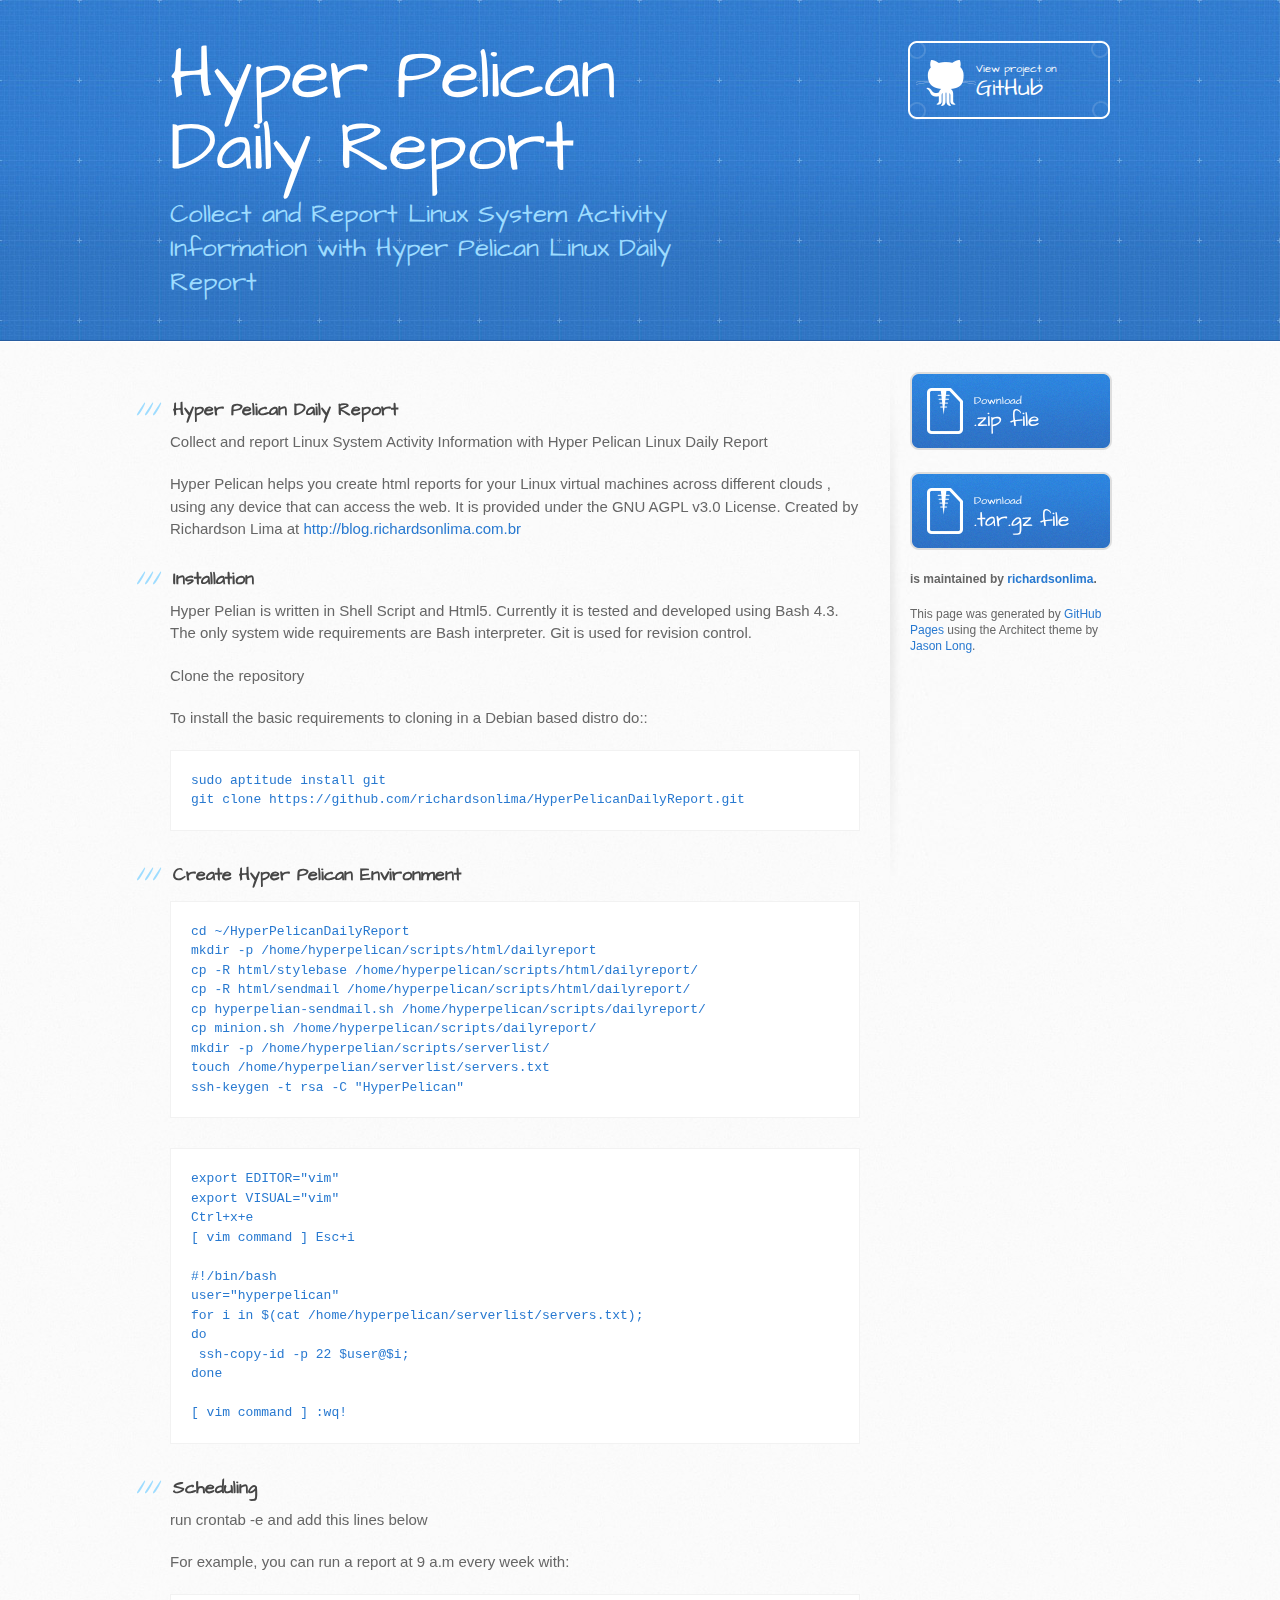
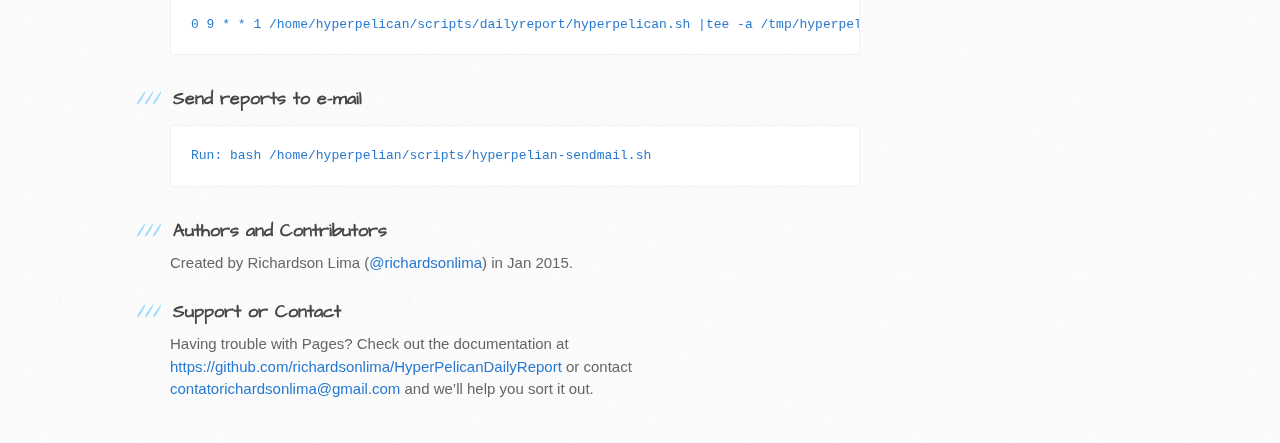
==== index.html @ f67f1c92 "Create gh-pages branch via GitHub" ====
<!DOCTYPE html>
<html>
  <head>
    <meta charset='utf-8'>
    <meta http-equiv="X-UA-Compatible" content="chrome=1">
    <meta name="viewport" content="width=device-width, initial-scale=1, maximum-scale=1">
    <link href='https://fonts.googleapis.com/css?family=Architects+Daughter' rel='stylesheet' type='text/css'>
    <link rel="stylesheet" type="text/css" href="stylesheets/stylesheet.css" media="screen">
    <link rel="stylesheet" type="text/css" href="stylesheets/pygment_trac.css" media="screen">
    <link rel="stylesheet" type="text/css" href="stylesheets/print.css" media="print">

    <!--[if lt IE 9]>
    <script src="//html5shiv.googlecode.com/svn/trunk/html5.js"></script>
    <![endif]-->

    <title>Hyper Pelican Daily Report by richardsonlima</title>
  </head>

  <body>
    <header>
      <div class="inner">
        <h1>Hyper Pelican Daily Report</h1>
        <h2>Collect and Report Linux System Activity Information with Hyper Pelican Linux Daily Report</h2>
        <a href="https://github.com/richardsonlima/HyperPelicanDailyReport" class="button"><small>View project on</small> GitHub</a>
      </div>
    </header>

    <div id="content-wrapper">
      <div class="inner clearfix">
        <section id="main-content">
          <h3>
<a id="hyper-pelican-daily-report" class="anchor" href="#hyper-pelican-daily-report" aria-hidden="true"><span class="octicon octicon-link"></span></a>Hyper Pelican Daily Report</h3>

<p>Collect and report Linux System Activity Information with Hyper Pelican Linux Daily Report</p>

<p>Hyper Pelican helps you create html reports for your Linux virtual machines across different clouds , using any device that can access the web. It is provided under the GNU AGPL v3.0 License. Created by Richardson Lima at <a href="http://blog.richardsonlima.com.br">http://blog.richardsonlima.com.br</a></p>

<h3>
<a id="installation" class="anchor" href="#installation" aria-hidden="true"><span class="octicon octicon-link"></span></a>Installation</h3>

<p>Hyper Pelian is written in Shell Script and Html5. Currently it is tested and developed using Bash 4.3. The only system wide requirements are Bash interpreter. Git is used for revision control.</p>

<p>Clone the repository</p>

<p>To install the basic requirements to cloning in a Debian based distro do::</p>

<pre><code>sudo aptitude install git
git clone https://github.com/richardsonlima/HyperPelicanDailyReport.git
</code></pre>

<h3>
<a id="create-hyper-pelican-environment" class="anchor" href="#create-hyper-pelican-environment" aria-hidden="true"><span class="octicon octicon-link"></span></a>Create Hyper Pelican Environment</h3>

<pre><code>cd ~/HyperPelicanDailyReport
mkdir -p /home/hyperpelican/scripts/html/dailyreport
cp -R html/stylebase /home/hyperpelican/scripts/html/dailyreport/
cp -R html/sendmail /home/hyperpelican/scripts/html/dailyreport/
cp hyperpelian-sendmail.sh /home/hyperpelican/scripts/dailyreport/
cp minion.sh /home/hyperpelican/scripts/dailyreport/
mkdir -p /home/hyperpelian/scripts/serverlist/
touch /home/hyperpelian/serverlist/servers.txt
ssh-keygen -t rsa -C "HyperPelican"
</code></pre>

<pre><code>export EDITOR="vim"
export VISUAL="vim"
Ctrl+x+e
[ vim command ] Esc+i

#!/bin/bash
user="hyperpelican"
for i in $(cat /home/hyperpelican/serverlist/servers.txt);
do 
 ssh-copy-id -p 22 $user@$i;
done

[ vim command ] :wq!
</code></pre>

<h3>
<a id="scheduling" class="anchor" href="#scheduling" aria-hidden="true"><span class="octicon octicon-link"></span></a>Scheduling</h3>

<p>run crontab -e and add this lines below</p>

<p>For example, you can run a report at 9 a.m every week with:</p>

<pre><code>0 9 * * 1 /home/hyperpelican/scripts/dailyreport/hyperpelican.sh |tee -a /tmp/hyperpelican-debug.log
</code></pre>

<h3>
<a id="send-reports-to-e-mail" class="anchor" href="#send-reports-to-e-mail" aria-hidden="true"><span class="octicon octicon-link"></span></a>Send reports to e-mail</h3>

<pre><code>Run: bash /home/hyperpelian/scripts/hyperpelian-sendmail.sh
</code></pre>

<h3>
<a id="authors-and-contributors" class="anchor" href="#authors-and-contributors" aria-hidden="true"><span class="octicon octicon-link"></span></a>Authors and Contributors</h3>

<p>Created by Richardson Lima (<a href="https://github.com/richardsonlima" class="user-mention">@richardsonlima</a>) in Jan 2015.</p>

<h3>
<a id="support-or-contact" class="anchor" href="#support-or-contact" aria-hidden="true"><span class="octicon octicon-link"></span></a>Support or Contact</h3>

<p>Having trouble with Pages? Check out the documentation at <a href="https://github.com/richardsonlima/HyperPelicanDailyReport">https://github.com/richardsonlima/HyperPelicanDailyReport</a> or contact <a href="mailto:contatorichardsonlima@gmail.com">contatorichardsonlima@gmail.com</a> and we’ll help you sort it out.</p>
        </section>

        <aside id="sidebar">
          <a href="https://github.com/richardsonlima/HyperPelicanDailyReport/zipball/master" class="button">
            <small>Download</small>
            .zip file
          </a>
          <a href="https://github.com/richardsonlima/HyperPelicanDailyReport/tarball/master" class="button">
            <small>Download</small>
            .tar.gz file
          </a>

          <p class="repo-owner"><a href="https://github.com/richardsonlima/HyperPelicanDailyReport"></a> is maintained by <a href="https://github.com/richardsonlima">richardsonlima</a>.</p>

          <p>This page was generated by <a href="https://pages.github.com">GitHub Pages</a> using the Architect theme by <a href="https://twitter.com/jasonlong">Jason Long</a>.</p>
        </aside>
      </div>
    </div>

  
  </body>
</html>
---- stylesheets/stylesheet.css ----
/*! normalize.css v3.0.2 | MIT License | git.io/normalize */

/**
 * 1. Set default font family to sans-serif.
 * 2. Prevent iOS text size adjust after orientation change, without disabling
 *    user zoom.
 */

html {
  font-family: sans-serif; /* 1 */
  -webkit-text-size-adjust: 100%; /* 2 */
  -ms-text-size-adjust: 100%; /* 2 */
}

/**
 * Remove default margin.
 */

body {
  margin: 0;
}

/* HTML5 display definitions
   ========================================================================== */

/**
 * Correct `block` display not defined for any HTML5 element in IE 8/9.
 * Correct `block` display not defined for `details` or `summary` in IE 10/11
 * and Firefox.
 * Correct `block` display not defined for `main` in IE 11.
 */

article,
aside,
details,
figcaption,
figure,
footer,
header,
hgroup,
main,
menu,
nav,
section,
summary {
  display: block;
}

/**
 * 1. Correct `inline-block` display not defined in IE 8/9.
 * 2. Normalize vertical alignment of `progress` in Chrome, Firefox, and Opera.
 */

audio,
canvas,
progress,
video {
  display: inline-block; /* 1 */
  vertical-align: baseline; /* 2 */
}

/**
 * Prevent modern browsers from displaying `audio` without controls.
 * Remove excess height in iOS 5 devices.
 */

audio:not([controls]) {
  display: none;
  height: 0;
}

/**
 * Address `[hidden]` styling not present in IE 8/9/10.
 * Hide the `template` element in IE 8/9/11, Safari, and Firefox < 22.
 */

[hidden],
template {
  display: none;
}

/* Links
   ========================================================================== */

/**
 * Remove the gray background color from active links in IE 10.
 */

a {
  background-color: transparent;
}

/**
 * Improve readability when focused and also mouse hovered in all browsers.
 */

a:active,
a:hover {
  outline: 0;
}

/* Text-level semantics
   ========================================================================== */

/**
 * Address styling not present in IE 8/9/10/11, Safari, and Chrome.
 */

abbr[title] {
  border-bottom: 1px dotted;
}

/**
 * Address style set to `bolder` in Firefox 4+, Safari, and Chrome.
 */

b,
strong {
  font-weight: bold;
}

/**
 * Address styling not present in Safari and Chrome.
 */

dfn {
  font-style: italic;
}

/**
 * Address variable `h1` font-size and margin within `section` and `article`
 * contexts in Firefox 4+, Safari, and Chrome.
 */

h1 {
  margin: 0.67em 0;
  font-size: 2em;
}

/**
 * Address styling not present in IE 8/9.
 */

mark {
  color: #000;
  background: #ff0;
}

/**
 * Address inconsistent and variable font size in all browsers.
 */

small {
  font-size: 80%;
}

/**
 * Prevent `sub` and `sup` affecting `line-height` in all browsers.
 */

sub,
sup {
  position: relative;
  font-size: 75%;
  line-height: 0;
  vertical-align: baseline;
}

sup {
  top: -0.5em;
}

sub {
  bottom: -0.25em;
}

/* Embedded content
   ========================================================================== */

/**
 * Remove border when inside `a` element in IE 8/9/10.
 */

img {
  border: 0;
}

/**
 * Correct overflow not hidden in IE 9/10/11.
 */

svg:not(:root) {
  overflow: hidden;
}

/* Grouping content
   ========================================================================== */

/**
 * Address margin not present in IE 8/9 and Safari.
 */

figure {
  margin: 1em 40px;
}

/**
 * Address differences between Firefox and other browsers.
 */

hr {
  height: 0;
  -moz-box-sizing: content-box;
  box-sizing: content-box;
}

/**
 * Contain overflow in all browsers.
 */

pre {
  overflow: auto;
}

/**
 * Address odd `em`-unit font size rendering in all browsers.
 */

code,
kbd,
pre,
samp {
  font-family: monospace, monospace;
  font-size: 1em;
}

/* Forms
   ========================================================================== */

/**
 * Known limitation: by default, Chrome and Safari on OS X allow very limited
 * styling of `select`, unless a `border` property is set.
 */

/**
 * 1. Correct color not being inherited.
 *    Known issue: affects color of disabled elements.
 * 2. Correct font properties not being inherited.
 * 3. Address margins set differently in Firefox 4+, Safari, and Chrome.
 */

button,
input,
optgroup,
select,
textarea {
  margin: 0; /* 3 */
  font: inherit; /* 2 */
  color: inherit; /* 1 */
}

/**
 * Address `overflow` set to `hidden` in IE 8/9/10/11.
 */

button {
  overflow: visible;
}

/**
 * Address inconsistent `text-transform` inheritance for `button` and `select`.
 * All other form control elements do not inherit `text-transform` values.
 * Correct `button` style inheritance in Firefox, IE 8/9/10/11, and Opera.
 * Correct `select` style inheritance in Firefox.
 */

button,
select {
  text-transform: none;
}

/**
 * 1. Avoid the WebKit bug in Android 4.0.* where (2) destroys native `audio`
 *    and `video` controls.
 * 2. Correct inability to style clickable `input` types in iOS.
 * 3. Improve usability and consistency of cursor style between image-type
 *    `input` and others.
 */

button,
html input[type="button"], /* 1 */
input[type="reset"],
input[type="submit"] {
  -webkit-appearance: button; /* 2 */
  cursor: pointer; /* 3 */
}

/**
 * Re-set default cursor for disabled elements.
 */

button[disabled],
html input[disabled] {
  cursor: default;
}

/**
 * Remove inner padding and border in Firefox 4+.
 */

button::-moz-focus-inner,
input::-moz-focus-inner {
  padding: 0;
  border: 0;
}

/**
 * Address Firefox 4+ setting `line-height` on `input` using `!important` in
 * the UA stylesheet.
 */

input {
  line-height: normal;
}

/**
 * It's recommended that you don't attempt to style these elements.
 * Firefox's implementation doesn't respect box-sizing, padding, or width.
 *
 * 1. Address box sizing set to `content-box` in IE 8/9/10.
 * 2. Remove excess padding in IE 8/9/10.
 */

input[type="checkbox"],
input[type="radio"] {
  box-sizing: border-box; /* 1 */
  padding: 0; /* 2 */
}

/**
 * Fix the cursor style for Chrome's increment/decrement buttons. For certain
 * `font-size` values of the `input`, it causes the cursor style of the
 * decrement button to change from `default` to `text`.
 */

input[type="number"]::-webkit-inner-spin-button,
input[type="number"]::-webkit-outer-spin-button {
  height: auto;
}

/**
 * 1. Address `appearance` set to `searchfield` in Safari and Chrome.
 * 2. Address `box-sizing` set to `border-box` in Safari and Chrome
 *    (include `-moz` to future-proof).
 */

input[type="search"] {
  -webkit-box-sizing: content-box; /* 2 */
  -moz-box-sizing: content-box;
  box-sizing: content-box;
  -webkit-appearance: textfield; /* 1 */
}

/**
 * Remove inner padding and search cancel button in Safari and Chrome on OS X.
 * Safari (but not Chrome) clips the cancel button when the search input has
 * padding (and `textfield` appearance).
 */

input[type="search"]::-webkit-search-cancel-button,
input[type="search"]::-webkit-search-decoration {
  -webkit-appearance: none;
}

/**
 * Define consistent border, margin, and padding.
 */

fieldset {
  padding: 0.35em 0.625em 0.75em;
  margin: 0 2px;
  border: 1px solid #c0c0c0;
}

/**
 * 1. Correct `color` not being inherited in IE 8/9/10/11.
 * 2. Remove padding so people aren't caught out if they zero out fieldsets.
 */

legend {
  padding: 0; /* 2 */
  border: 0; /* 1 */
}

/**
 * Remove default vertical scrollbar in IE 8/9/10/11.
 */

textarea {
  overflow: auto;
}

/**
 * Don't inherit the `font-weight` (applied by a rule above).
 * NOTE: the default cannot safely be changed in Chrome and Safari on OS X.
 */

optgroup {
  font-weight: bold;
}

/* Tables
   ========================================================================== */

/**
 * Remove most spacing between table cells.
 */

table {
  border-spacing: 0;
  border-collapse: collapse;
}

td,
th {
  padding: 0;
}

/* LAYOUT STYLES */
body {
  font-family: 'Helvetica Neue', Helvetica, Arial, serif;
  font-size: 15px;
  font-weight: 400;
  line-height: 1.5;
  color: #666;
  background: #fafafa url(../images/body-bg.jpg) 0 0 repeat;
}

p {
  margin-top: 0;
}

a {
  color: #2879d0;
}
a:hover {
  color: #2268b2;
}

header {
  padding-top: 40px;
  padding-bottom: 40px;
  font-family: 'Architects Daughter', 'Helvetica Neue', Helvetica, Arial, serif;
  background: #2e7bcf url(../images/header-bg.jpg) 0 0 repeat-x;
  border-bottom: solid 1px #275da1;
}

header h1 {
  width: 540px;
  margin-top: 0;
  margin-bottom: 0.2em;
  font-size: 72px;
  font-weight: normal;
  line-height: 1;
  color: #fff;
  letter-spacing: -1px;
}

header h2 {
  width: 540px;
  margin-top: 0;
  margin-bottom: 0;
  font-size: 26px;
  font-weight: normal;
  line-height: 1.3;
  color: #9ddcff;
  letter-spacing: 0;
}

.inner {
  position: relative;
  width: 940px;
  margin: 0 auto;
}

#content-wrapper {
  padding-top: 30px;
  border-top: solid 1px #fff;
}

#main-content {
  float: left;
  width: 690px;
}

#main-content img {
  max-width: 100%;
}

aside#sidebar {
  float: right;
  width: 200px;
  min-height: 504px;
  padding-left: 20px;
  font-size: 12px;
  line-height: 1.3;
  background: transparent url(../images/sidebar-bg.jpg) 0 0 no-repeat;
}

aside#sidebar p.repo-owner,
aside#sidebar p.repo-owner a {
  font-weight: bold;
}

#downloads {
  margin-bottom: 40px;
}

a.button {
  width: 134px;
  height: 58px;
  padding-top: 22px;
  padding-left: 68px;
  font-family: 'Architects Daughter', 'Helvetica Neue', Helvetica, Arial, serif;
  font-size: 23px;
  line-height: 1.2;
  color: #fff;
}
a.button small {
  display: block;
  font-size: 11px;
}
header a.button {
  position: absolute;
  top: 0;
  right: 0;
  background: transparent url(../images/github-button.png) 0 0 no-repeat;
}
aside a.button {
  display: block;
  width: 138px;
  padding-left: 64px;
  margin-bottom: 20px;
  font-size: 21px;
  background: transparent url(../images/download-button.png) 0 0 no-repeat;
}

code, pre {
  margin-bottom: 30px;
  font-family: Monaco, "Bitstream Vera Sans Mono", "Lucida Console", Terminal, monospace;
  font-size: 13px;
  color: #222;
}

code {
  padding: 0 3px;
  background-color: #f2f8fc;
  border: solid 1px #dbe7f3;
}

pre {
  padding: 20px;
  overflow: auto;
  text-shadow: none;
  background: #fff;
  border: solid 1px #f2f2f2;
}
pre code {
  padding: 0;
  color: #2879d0;
  background-color: #fff;
  border: none;
}

ul, ol, dl {
  margin-bottom: 20px;
}


/* COMMON STYLES */

hr {
  height: 0;
  margin-top: 1em;
  margin-bottom: 1em;
  border: 0;
  border-top: solid 1px #ddd;
}

table {
  width: 100%;
  border: 1px solid #ebebeb;
}

th {
  font-weight: 500;
}

td {
  font-weight: 300;
  text-align: center;
  border: 1px solid #ebebeb;
}

form {
  padding: 20px;
  background: #f2f2f2;

}


/* GENERAL ELEMENT TYPE STYLES */

#main-content h1 {
  margin-top: 0;
  margin-bottom: 0;
  font-family: 'Architects Daughter', 'Helvetica Neue', Helvetica, Arial, serif;
  font-size: 2.8em;
  font-weight: normal;
  color: #474747;
  text-indent: 6px;
  letter-spacing: -1px;
}

#main-content h1:before {
  padding-right: 0.3em;
  margin-left: -0.9em;
  color: #9ddcff;
  content: "/";
}

#main-content h2 {
  margin-bottom: 8px;
  font-family: 'Architects Daughter', 'Helvetica Neue', Helvetica, Arial, serif;
  font-size: 22px;
  font-weight: bold;
  color: #474747;
  text-indent: 4px;
}
#main-content h2:before {
  padding-right: 0.3em;
  margin-left: -1.5em;
  content: "//";
  color: #9ddcff;
}

#main-content h3 {
  margin-top: 24px;
  margin-bottom: 8px;
  font-family: 'Architects Daughter', 'Helvetica Neue', Helvetica, Arial, serif;
  font-size: 18px;
  font-weight: bold;
  color: #474747;
  text-indent: 3px;
}

#main-content h3:before {
  padding-right: 0.3em;
  margin-left: -2em;
  content: "///";
  color: #9ddcff;
}

#main-content h4 {
  margin-bottom: 8px;
  font-family: 'Architects Daughter', 'Helvetica Neue', Helvetica, Arial, serif;
  font-size: 15px;
  font-weight: bold;
  color: #474747;
  text-indent: 3px;
}

h4:before {
  padding-right: 0.3em;
  margin-left: -2.8em;
  content: "////";
  color: #9ddcff;
}

#main-content h5 {
  margin-bottom: 8px;
  font-family: 'Architects Daughter', 'Helvetica Neue', Helvetica, Arial, serif;
  font-size: 14px;
  color: #474747;
  text-indent: 3px;
}
h5:before {
  padding-right: 0.3em;
  margin-left: -3.2em;
  content: "/////";
  color: #9ddcff;
}

#main-content h6 {
  margin-bottom: 8px;
  font-family: 'Architects Daughter', 'Helvetica Neue', Helvetica, Arial, serif;
  font-size: .8em;
  color: #474747;
  text-indent: 3px;
}
h6:before {
  padding-right: 0.3em;
  margin-left: -3.7em;
  content: "//////";
  color: #9ddcff;
}

p {
  margin-bottom: 20px;
}

a {
  text-decoration: none;
}

p a {
  font-weight: 400;
}

blockquote {
  padding: 0 0 0 30px;
  margin-bottom: 20px;
  font-size: 1.6em;
  border-left: 10px solid #e9e9e9;
}

ul {
  list-style-position: inside;
  list-style: disc;
  padding-left: 20px;
}

ol {
  list-style-position: inside;
  list-style: decimal;
  padding-left: 3px;
}

dl dd {
  font-style: italic;
  font-weight: 100;
}

footer {
  padding-top: 20px;
  padding-bottom: 30px;
  margin-top: 40px;
  font-size: 13px;
  color: #aaa;
  background: transparent url('../images/hr.png') 0 0 no-repeat;
}

footer a {
  color: #666;
}
footer a:hover {
  color: #444;
}

/* MISC */
.clearfix:after {
  display: block;
  height: 0;
  clear: both;
  visibility: hidden;
  content: '.';
}

.clearfix {display: inline-block;}
* html .clearfix {height: 1%;}
.clearfix {display: block;}

/* #Media Queries
================================================== */

/* Smaller than standard 960 (devices and browsers) */
@media only screen and (max-width: 959px) { }

/* Tablet Portrait size to standard 960 (devices and browsers) */
@media only screen and (min-width: 768px) and (max-width: 959px) {
  .inner {
    width: 740px;
  }
  header h1, header h2 {
    width: 340px;
  }
  header h1 {
    font-size: 60px;
  }
  header h2 {
    font-size: 30px;
  }
  #main-content {
    width: 490px;
  }
  #main-content h1:before,
  #main-content h2:before,
  #main-content h3:before,
  #main-content h4:before,
  #main-content h5:before,
  #main-content h6:before {
    padding-right: 0;
    margin-left: 0;
    content: none;
  }
}

/* All Mobile Sizes (devices and browser) */
@media only screen and (max-width: 767px) {
  .inner {
    width: 93%;
  }
  header {
    padding: 20px 0;
  }
  header .inner {
    position: relative;
  }
  header h1, header h2 {
    width: 100%;
  }
  header h1 {
    font-size: 48px;
  }
  header h2 {
    font-size: 24px;
  }
  header a.button {
    position: relative;
    display: inline-block;
    width: auto;
    height: auto;
    padding: 5px 10px;
    margin-top: 15px;
    font-size: 13px;
    line-height: 1;
    color: #2879d0;
    text-align: center;
    background-color: #9ddcff;
    background-image: none;
    border-radius: 5px;
    -moz-border-radius: 5px;
    -webkit-border-radius: 5px;
  }
  header a.button small {
    display: inline;
    font-size: 13px;
  }
  #main-content,
  aside#sidebar {
    float: none;
    width: 100% ! important;
  }
  aside#sidebar {
    min-height: 0;
    padding: 20px 0;
    margin-top: 20px;
    background-image: none;
    border-top: solid 1px #ddd;
  }
  aside#sidebar a.button {
    display: none;
  }
  #main-content h1:before,
  #main-content h2:before,
  #main-content h3:before,
  #main-content h4:before,
  #main-content h5:before,
  #main-content h6:before {
    padding-right: 0;
    margin-left: 0;
    content: none;
  }
}

/* Mobile Landscape Size to Tablet Portrait (devices and browsers) */
@media only screen and (min-width: 480px) and (max-width: 767px) { }

/* Mobile Portrait Size to Mobile Landscape Size (devices and browsers) */
@media only screen and (max-width: 479px) { }
---- stylesheets/pygment_trac.css ----
.highlight  { background: #ffffff; }
.highlight .c { color: #999988; font-style: italic } /* Comment */
.highlight .err { color: #a61717; background-color: #e3d2d2 } /* Error */
.highlight .k { font-weight: bold } /* Keyword */
.highlight .o { font-weight: bold } /* Operator */
.highlight .cm { color: #999988; font-style: italic } /* Comment.Multiline */
.highlight .cp { color: #999999; font-weight: bold } /* Comment.Preproc */
.highlight .c1 { color: #999988; font-style: italic } /* Comment.Single */
.highlight .cs { color: #999999; font-weight: bold; font-style: italic } /* Comment.Special */
.highlight .gd { color: #000000; background-color: #ffdddd } /* Generic.Deleted */
.highlight .gd .x { color: #000000; background-color: #ffaaaa } /* Generic.Deleted.Specific */
.highlight .ge { font-style: italic } /* Generic.Emph */
.highlight .gr { color: #aa0000 } /* Generic.Error */
.highlight .gh { color: #999999 } /* Generic.Heading */
.highlight .gi { color: #000000; background-color: #ddffdd } /* Generic.Inserted */
.highlight .gi .x { color: #000000; background-color: #aaffaa } /* Generic.Inserted.Specific */
.highlight .go { color: #888888 } /* Generic.Output */
.highlight .gp { color: #555555 } /* Generic.Prompt */
.highlight .gs { font-weight: bold } /* Generic.Strong */
.highlight .gu { color: #800080; font-weight: bold; } /* Generic.Subheading */
.highlight .gt { color: #aa0000 } /* Generic.Traceback */
.highlight .kc { font-weight: bold } /* Keyword.Constant */
.highlight .kd { font-weight: bold } /* Keyword.Declaration */
.highlight .kn { font-weight: bold } /* Keyword.Namespace */
.highlight .kp { font-weight: bold } /* Keyword.Pseudo */
.highlight .kr { font-weight: bold } /* Keyword.Reserved */
.highlight .kt { color: #445588; font-weight: bold } /* Keyword.Type */
.highlight .m { color: #009999 } /* Literal.Number */
.highlight .s { color: #d14 } /* Literal.String */
.highlight .na { color: #008080 } /* Name.Attribute */
.highlight .nb { color: #0086B3 } /* Name.Builtin */
.highlight .nc { color: #445588; font-weight: bold } /* Name.Class */
.highlight .no { color: #008080 } /* Name.Constant */
.highlight .ni { color: #800080 } /* Name.Entity */
.highlight .ne { color: #990000; font-weight: bold } /* Name.Exception */
.highlight .nf { color: #990000; font-weight: bold } /* Name.Function */
.highlight .nn { color: #555555 } /* Name.Namespace */
.highlight .nt { color: #000080 } /* Name.Tag */
.highlight .nv { color: #008080 } /* Name.Variable */
.highlight .ow { font-weight: bold } /* Operator.Word */
.highlight .w { color: #bbbbbb } /* Text.Whitespace */
.highlight .mf { color: #009999 } /* Literal.Number.Float */
.highlight .mh { color: #009999 } /* Literal.Number.Hex */
.highlight .mi { color: #009999 } /* Literal.Number.Integer */
.highlight .mo { color: #009999 } /* Literal.Number.Oct */
.highlight .sb { color: #d14 } /* Literal.String.Backtick */
.highlight .sc { color: #d14 } /* Literal.String.Char */
.highlight .sd { color: #d14 } /* Literal.String.Doc */
.highlight .s2 { color: #d14 } /* Literal.String.Double */
.highlight .se { color: #d14 } /* Literal.String.Escape */
.highlight .sh { color: #d14 } /* Literal.String.Heredoc */
.highlight .si { color: #d14 } /* Literal.String.Interpol */
.highlight .sx { color: #d14 } /* Literal.String.Other */
.highlight .sr { color: #009926 } /* Literal.String.Regex */
.highlight .s1 { color: #d14 } /* Literal.String.Single */
.highlight .ss { color: #990073 } /* Literal.String.Symbol */
.highlight .bp { color: #999999 } /* Name.Builtin.Pseudo */
.highlight .vc { color: #008080 } /* Name.Variable.Class */
.highlight .vg { color: #008080 } /* Name.Variable.Global */
.highlight .vi { color: #008080 } /* Name.Variable.Instance */
.highlight .il { color: #009999 } /* Literal.Number.Integer.Long */

.type-csharp .highlight .k { color: #0000FF }
.type-csharp .highlight .kt { color: #0000FF }
.type-csharp .highlight .nf { color: #000000; font-weight: normal }
.type-csharp .highlight .nc { color: #2B91AF }
.type-csharp .highlight .nn { color: #000000 }
.type-csharp .highlight .s { color: #A31515 }
.type-csharp .highlight .sc { color: #A31515 }
---- stylesheets/print.css ----
html, body, div, span, applet, object, iframe,
h1, h2, h3, h4, h5, h6, p, blockquote, pre,
a, abbr, acronym, address, big, cite, code,
del, dfn, em, img, ins, kbd, q, s, samp,
small, strike, strong, sub, sup, tt, var,
b, u, i, center,
dl, dt, dd, ol, ul, li,
fieldset, form, label, legend,
table, caption, tbody, tfoot, thead, tr, th, td,
article, aside, canvas, details, embed,
figure, figcaption, footer, header, hgroup,
menu, nav, output, ruby, section, summary,
time, mark, audio, video {
  padding: 0;
  margin: 0;
  font: inherit;
  font-size: 100%;
  vertical-align: baseline;
  border: 0;
}
/* HTML5 display-role reset for older browsers */
article, aside, details, figcaption, figure,
footer, header, hgroup, menu, nav, section {
  display: block;
}
body {
  line-height: 1;
}
ol, ul {
  list-style: none;
}
blockquote, q {
  quotes: none;
}
blockquote:before, blockquote:after,
q:before, q:after {
  content: '';
  content: none;
}
table {
  border-spacing: 0;
  border-collapse: collapse;
}
body {
  font-family: 'Helvetica Neue', Helvetica, Arial, serif;
  font-size: 13px;
  line-height: 1.5;
  color: #000;
}

a {
  font-weight: bold;
  color: #d5000d;
}

header {
  padding-top: 35px;
  padding-bottom: 10px;
}

header h1 {
  font-size: 48px;
  font-weight: bold;
  line-height: 1.2;
  color: #303030;
  letter-spacing: -1px;
}

header h2 {
  font-size: 24px;
  font-weight: normal;
  line-height: 1.3;
  color: #aaa;
  letter-spacing: -1px;
}
#downloads {
  display: none;
}
#main_content {
  padding-top: 20px;
}

code, pre {
  margin-bottom: 30px;
  font-family: Monaco, "Bitstream Vera Sans Mono", "Lucida Console", Terminal;
  font-size: 12px;
  color: #222;
}

code {
  padding: 0 3px;
}

pre {
  padding: 20px;
  overflow: auto;
  border: solid 1px #ddd;
}
pre code {
  padding: 0;
}

ul, ol, dl {
  margin-bottom: 20px;
}


/* COMMON STYLES */

table {
  width: 100%;
  border: 1px solid #ebebeb;
}

th {
  font-weight: 500;
}

td {
  font-weight: 300;
  text-align: center;
  border: 1px solid #ebebeb;
}

form {
  padding: 20px;
  background: #f2f2f2;

}


/* GENERAL ELEMENT TYPE STYLES */

h1 {
  font-size: 2.8em;
}

h2 {
  margin-bottom: 8px;
  font-size: 22px;
  font-weight: bold;
  color: #303030;
}

h3 {
  margin-bottom: 8px;
  font-size: 18px;
  font-weight: bold;
  color: #d5000d;
}

h4 {
  font-size: 16px;
  font-weight: bold;
  color: #303030;
}

h5 {
  font-size: 1em;
  color: #303030;
}

h6 {
  font-size: .8em;
  color: #303030;
}

p {
  margin-bottom: 20px;
  font-weight: 300;
}

a {
  text-decoration: none;
}

p a {
  font-weight: 400;
}

blockquote {
  padding: 0 0 0 30px;
  margin-bottom: 20px;
  font-size: 1.6em;
  border-left: 10px solid #e9e9e9;
}

ul li {
  padding-left: 20px;
  list-style-position: inside;
  list-style: disc;
}

ol li {
  padding-left: 3px;
  list-style-position: inside;
  list-style: decimal;
}

dl dd {
  font-style: italic;
  font-weight: 100;
}

footer {
  padding-top: 20px;
  padding-bottom: 30px;
  margin-top: 40px;
  font-size: 13px;
  color: #aaa;
}

footer a {
  color: #666;
}

/* MISC */
.clearfix:after {
  display: block;
  height: 0;
  clear: both;
  visibility: hidden;
  content: '.';
}

.clearfix {display: inline-block;}
* html .clearfix {height: 1%;}
.clearfix {display: block;}
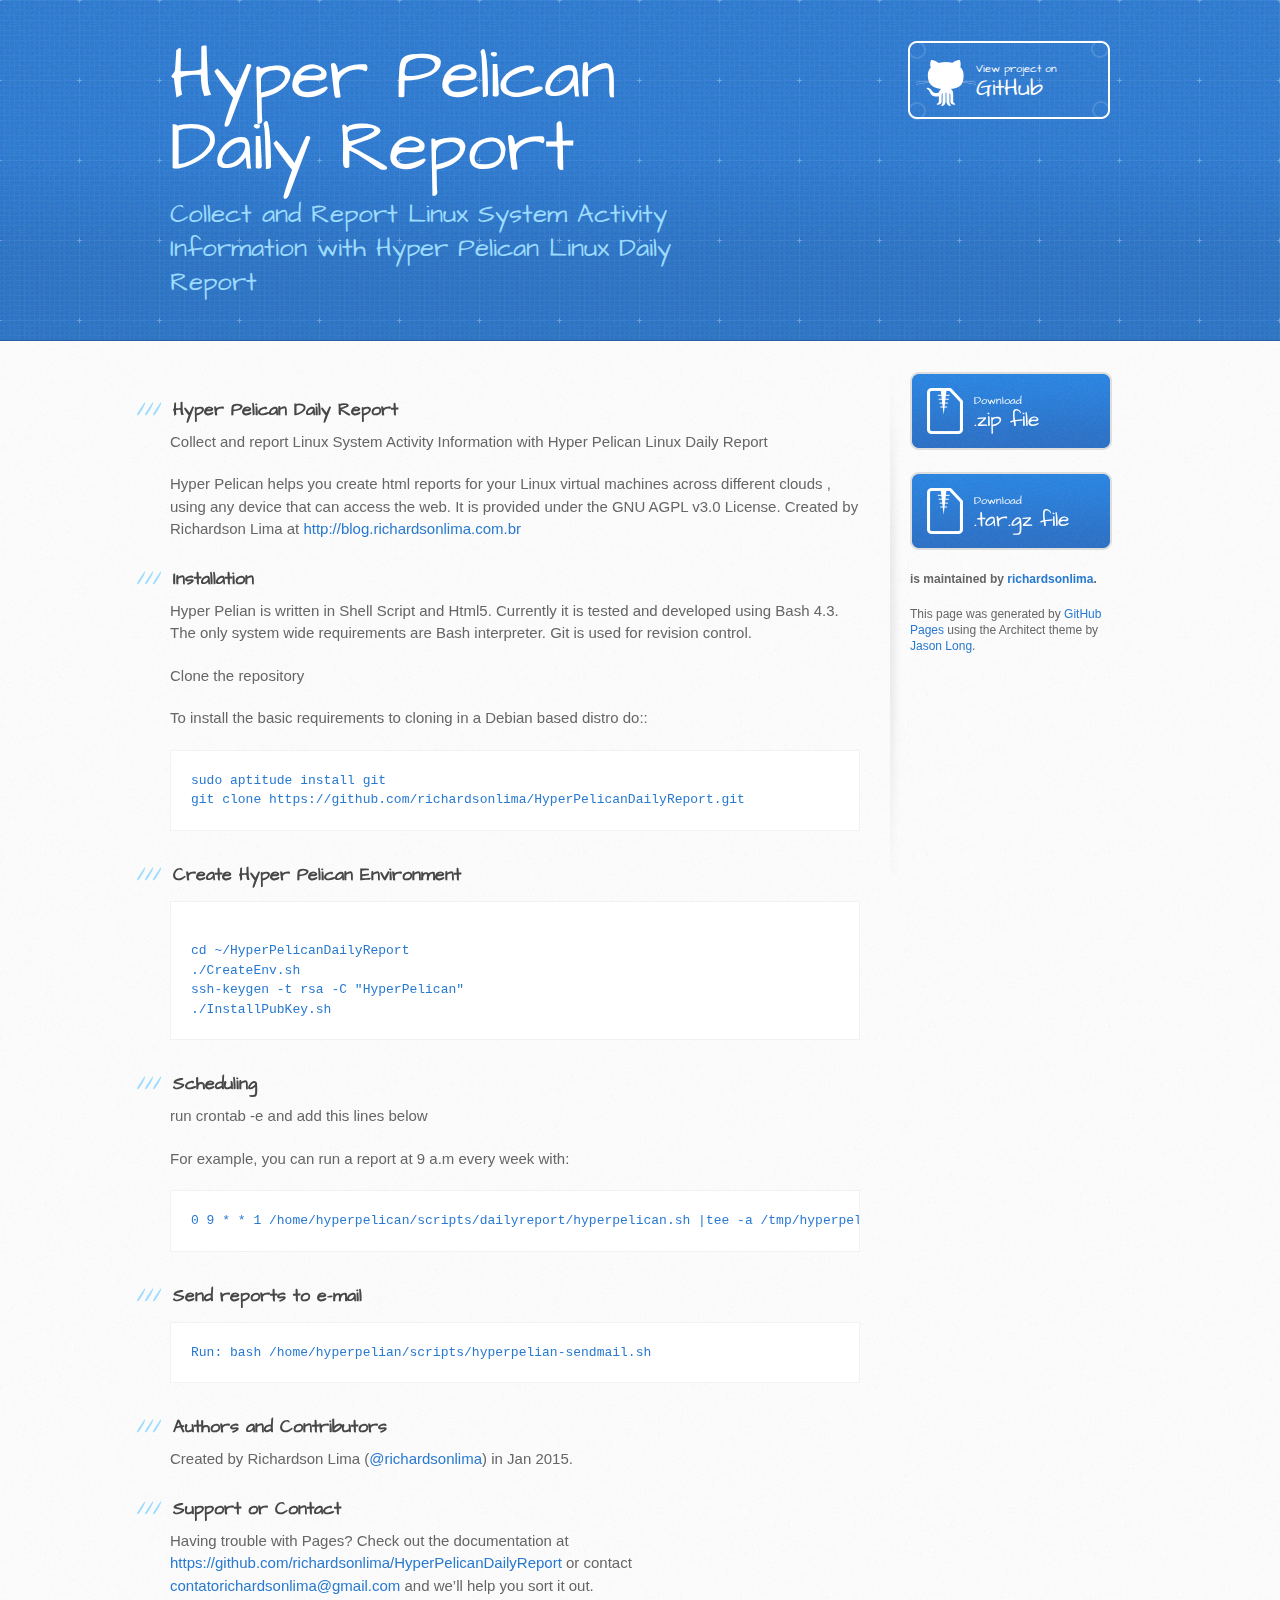
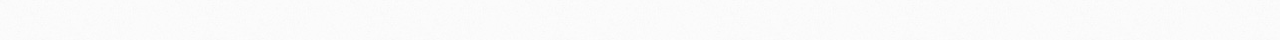
==== commit d5dbaeed: "Update index.html" ====
--- a/index.html
+++ b/index.html
@@ -51,30 +51,11 @@
 <h3>
 <a id="create-hyper-pelican-environment" class="anchor" href="#create-hyper-pelican-environment" aria-hidden="true"><span class="octicon octicon-link"></span></a>Create Hyper Pelican Environment</h3>
 
-<pre><code>cd ~/HyperPelicanDailyReport
-mkdir -p /home/hyperpelican/scripts/html/dailyreport
-cp -R html/stylebase /home/hyperpelican/scripts/html/dailyreport/
-cp -R html/sendmail /home/hyperpelican/scripts/html/dailyreport/
-cp hyperpelian-sendmail.sh /home/hyperpelican/scripts/dailyreport/
-cp minion.sh /home/hyperpelican/scripts/dailyreport/
-mkdir -p /home/hyperpelian/scripts/serverlist/
-touch /home/hyperpelian/serverlist/servers.txt
+<pre><code>
+cd ~/HyperPelicanDailyReport
+./CreateEnv.sh
 ssh-keygen -t rsa -C "HyperPelican"
-</code></pre>
-
-<pre><code>export EDITOR="vim"
-export VISUAL="vim"
-Ctrl+x+e
-[ vim command ] Esc+i
-
-#!/bin/bash
-user="hyperpelican"
-for i in $(cat /home/hyperpelican/serverlist/servers.txt);
-do 
- ssh-copy-id -p 22 $user@$i;
-done
-
-[ vim command ] :wq!
+./InstallPubKey.sh
 </code></pre>
 
 <h3>
@@ -121,6 +102,16 @@
       </div>
     </div>
 
-  
+            <script type="text/javascript">
+            var gaJsHost = (("https:" == document.location.protocol) ? "https://ssl." : "http://www.");
+            document.write(unescape("%3Cscript src='" + gaJsHost + "google-analytics.com/ga.js' type='text/javascript'%3E%3C/script%3E"));
+          </script>
+          <script type="text/javascript">
+            try {
+              var pageTracker = _gat._getTracker("UA-48988720-3");
+            pageTracker._trackPageview();
+            } catch(err) {}
+          </script>
+
   </body>
 </html>
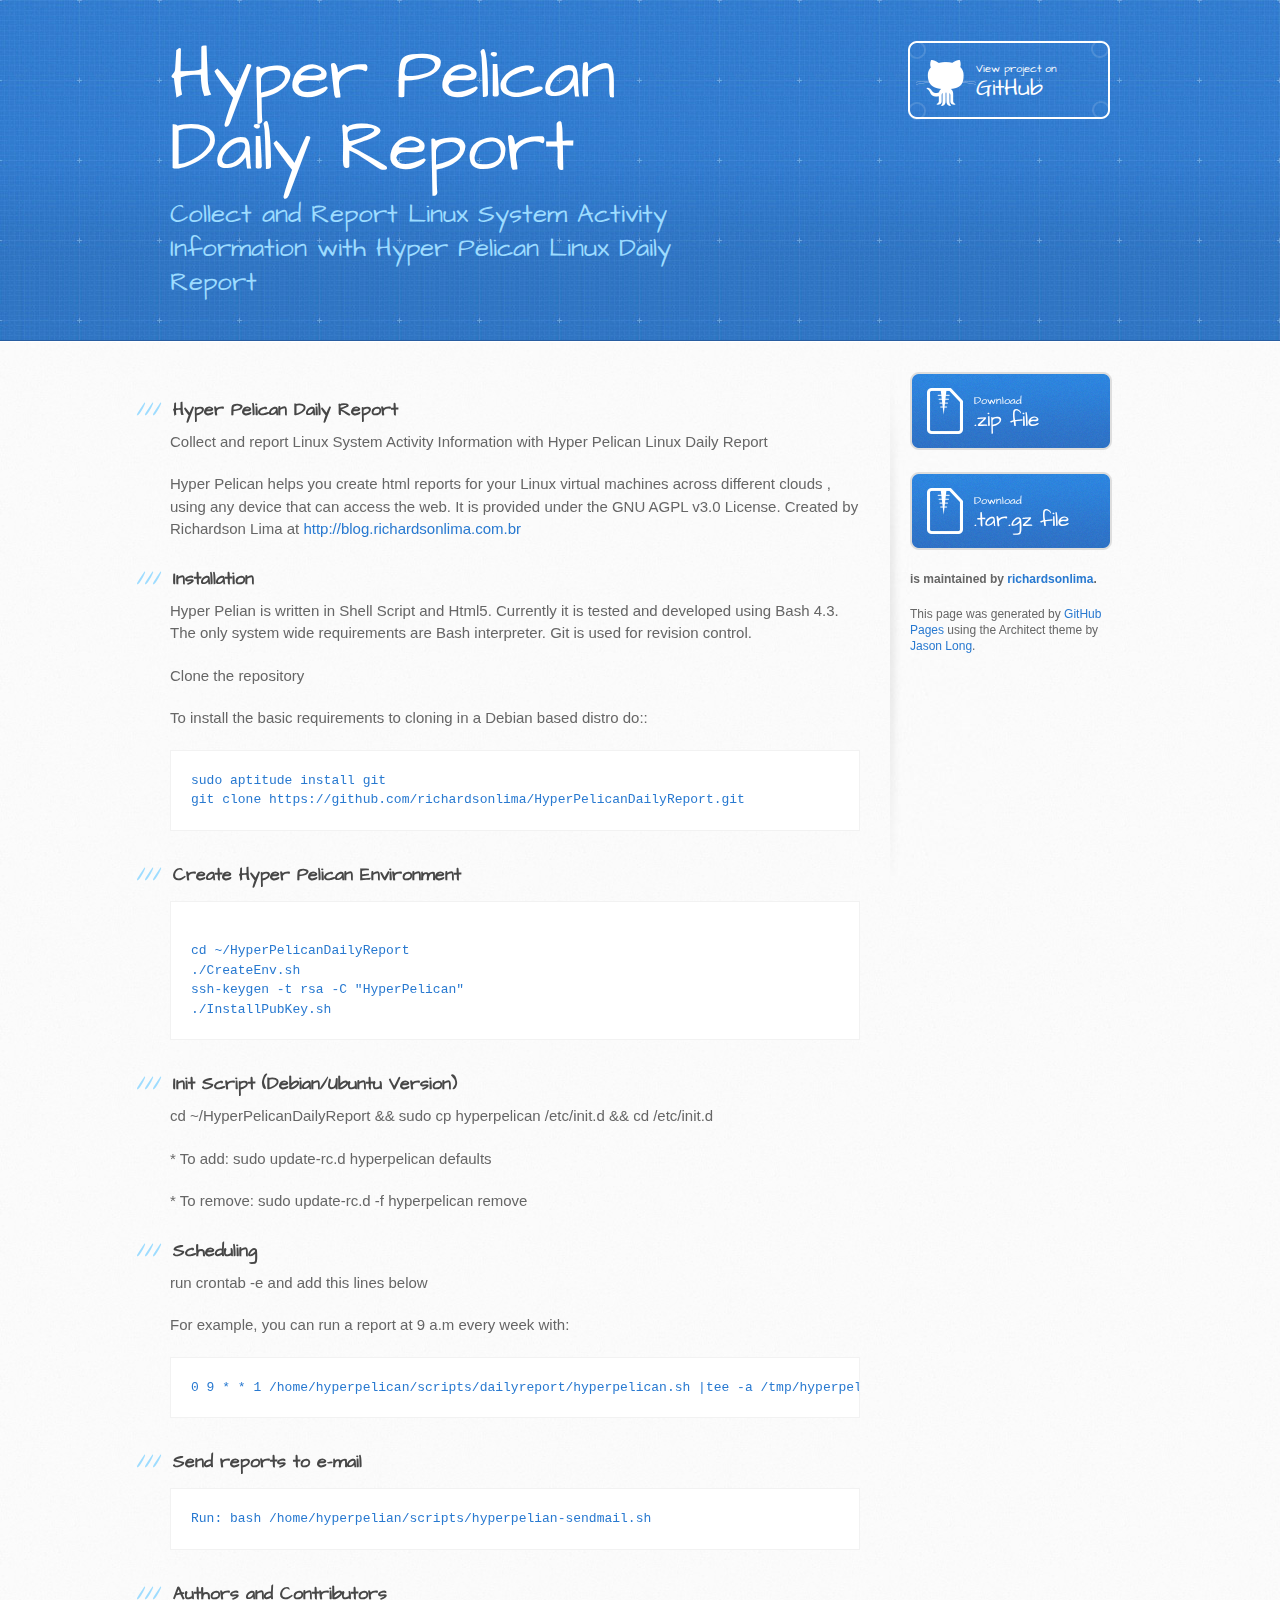
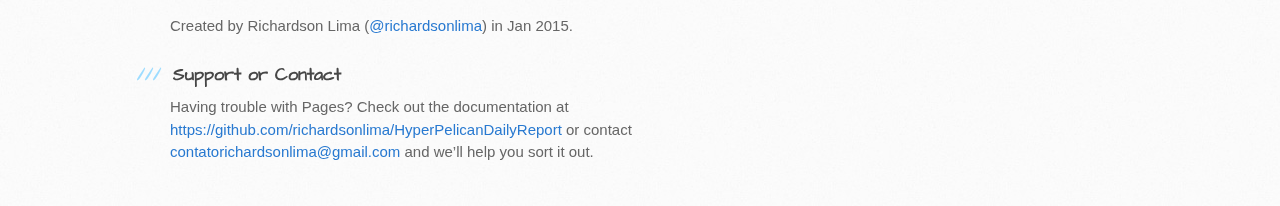
==== commit 605c39f0: "Update index.html" ====
--- a/index.html
+++ b/index.html
@@ -59,6 +59,13 @@
 </code></pre>
 
 <h3>
+<a id="initscript"class="anchor" href="#initscript" aria-hidden="true"><span class="octicon octicon-link"></span></a>Init Script (Debian/Ubuntu Version)</h3>
+
+<p>cd ~/HyperPelicanDailyReport && sudo cp hyperpelican /etc/init.d && cd /etc/init.d</p>
+<p>* To add: sudo update-rc.d hyperpelican defaults</p>
+<p>* To remove: sudo update-rc.d -f hyperpelican remove</p>
+
+<h3>
 <a id="scheduling" class="anchor" href="#scheduling" aria-hidden="true"><span class="octicon octicon-link"></span></a>Scheduling</h3>
 
 <p>run crontab -e and add this lines below</p>
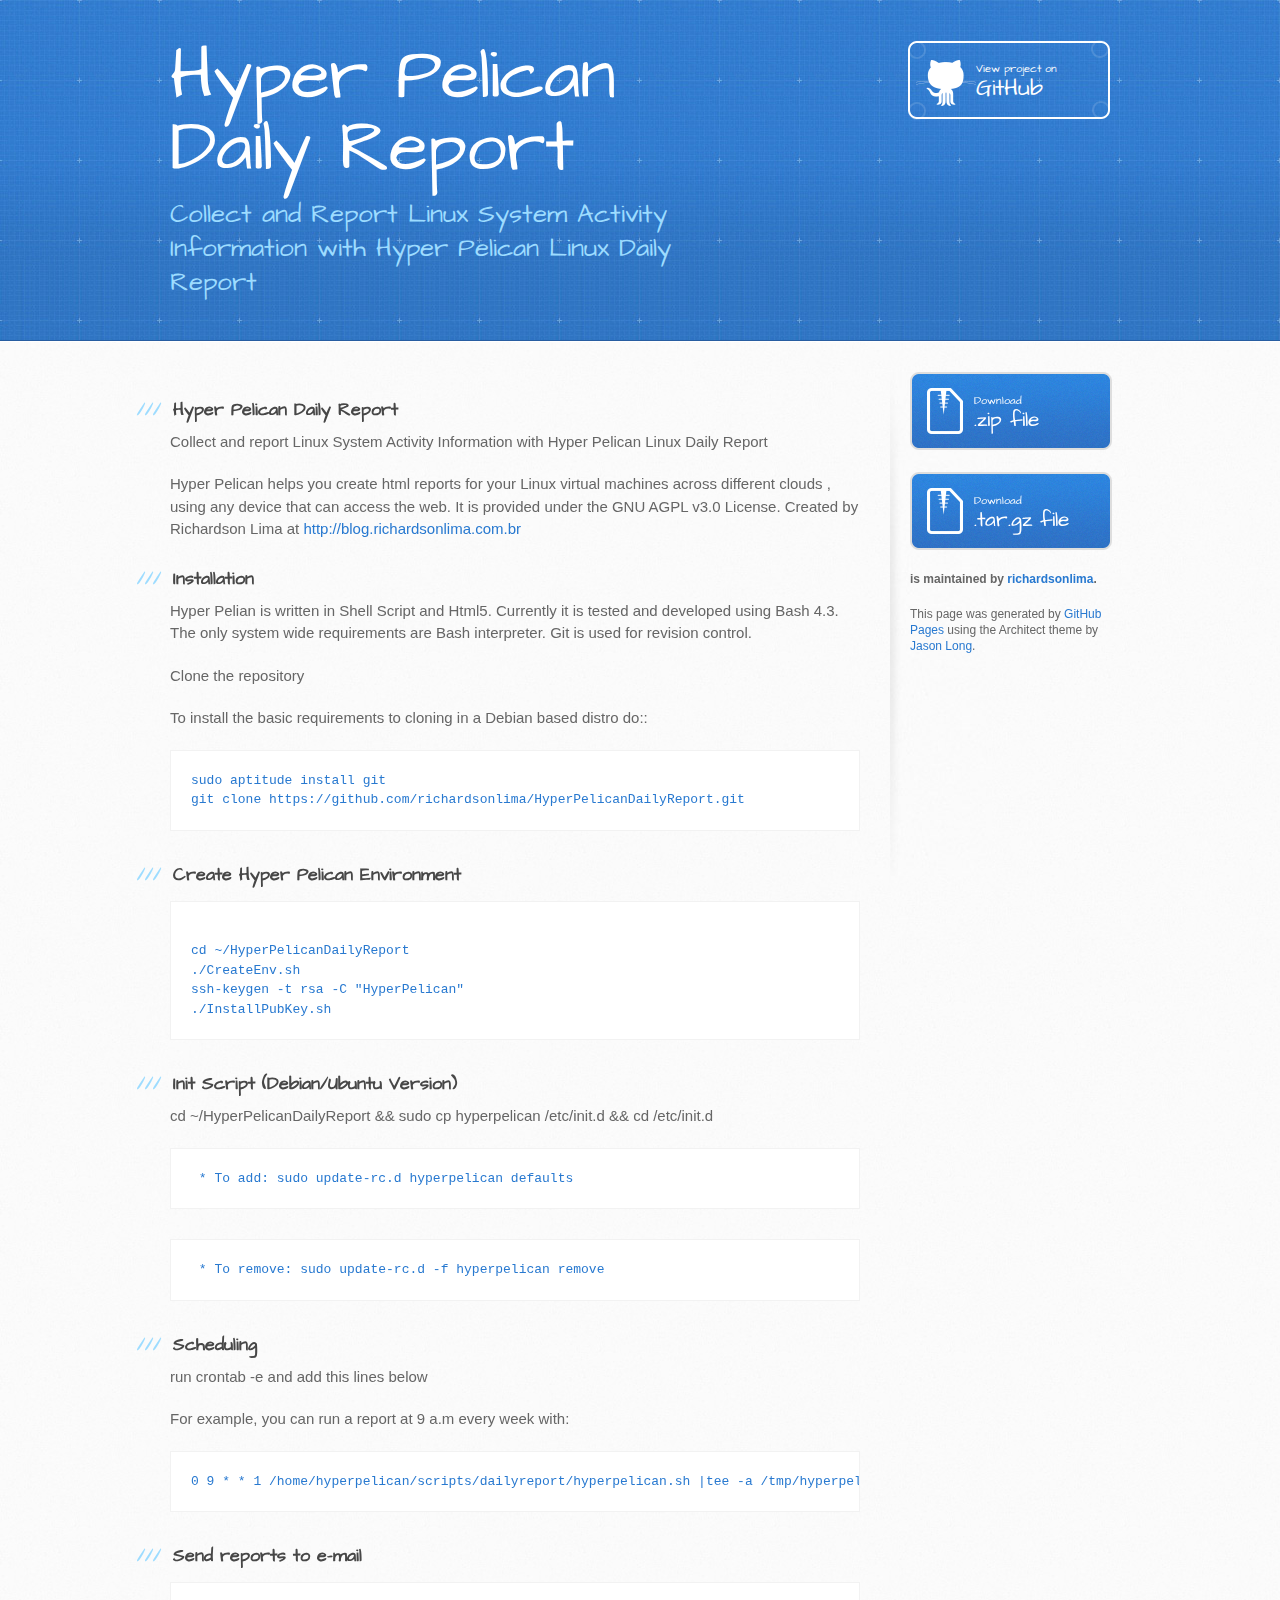
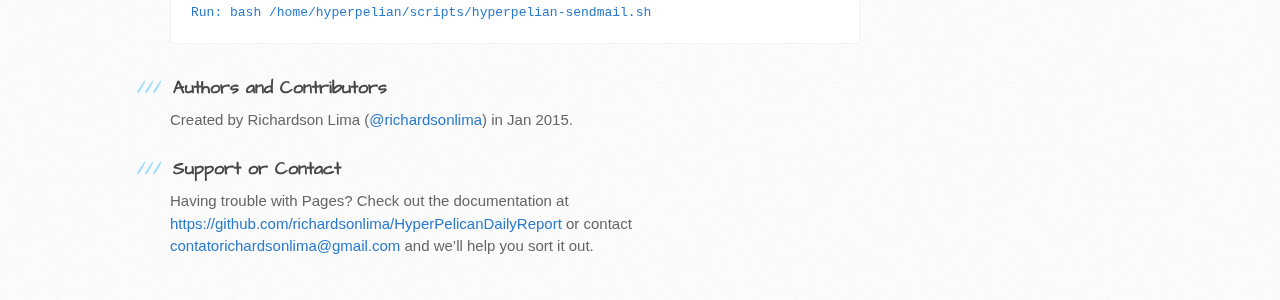
==== commit 410c0522: "Update index.html" ====
--- a/index.html
+++ b/index.html
@@ -59,11 +59,11 @@
 </code></pre>
 
 <h3>
-<a id="initscript"class="anchor" href="#initscript" aria-hidden="true"><span class="octicon octicon-link"></span></a>Init Script (Debian/Ubuntu Version)</h3>
+<a id="InitScript"class="anchor" href="#InitScript" aria-hidden="true"><span class="octicon octicon-link"></span></a>Init Script (Debian/Ubuntu Version)</h3>
 
 <p>cd ~/HyperPelicanDailyReport && sudo cp hyperpelican /etc/init.d && cd /etc/init.d</p>
-<p>* To add: sudo update-rc.d hyperpelican defaults</p>
-<p>* To remove: sudo update-rc.d -f hyperpelican remove</p>
+<pre><code> * To add: sudo update-rc.d hyperpelican defaults</code></pre>
+<pre><code> * To remove: sudo update-rc.d -f hyperpelican remove</code></pre>
 
 <h3>
 <a id="scheduling" class="anchor" href="#scheduling" aria-hidden="true"><span class="octicon octicon-link"></span></a>Scheduling</h3>
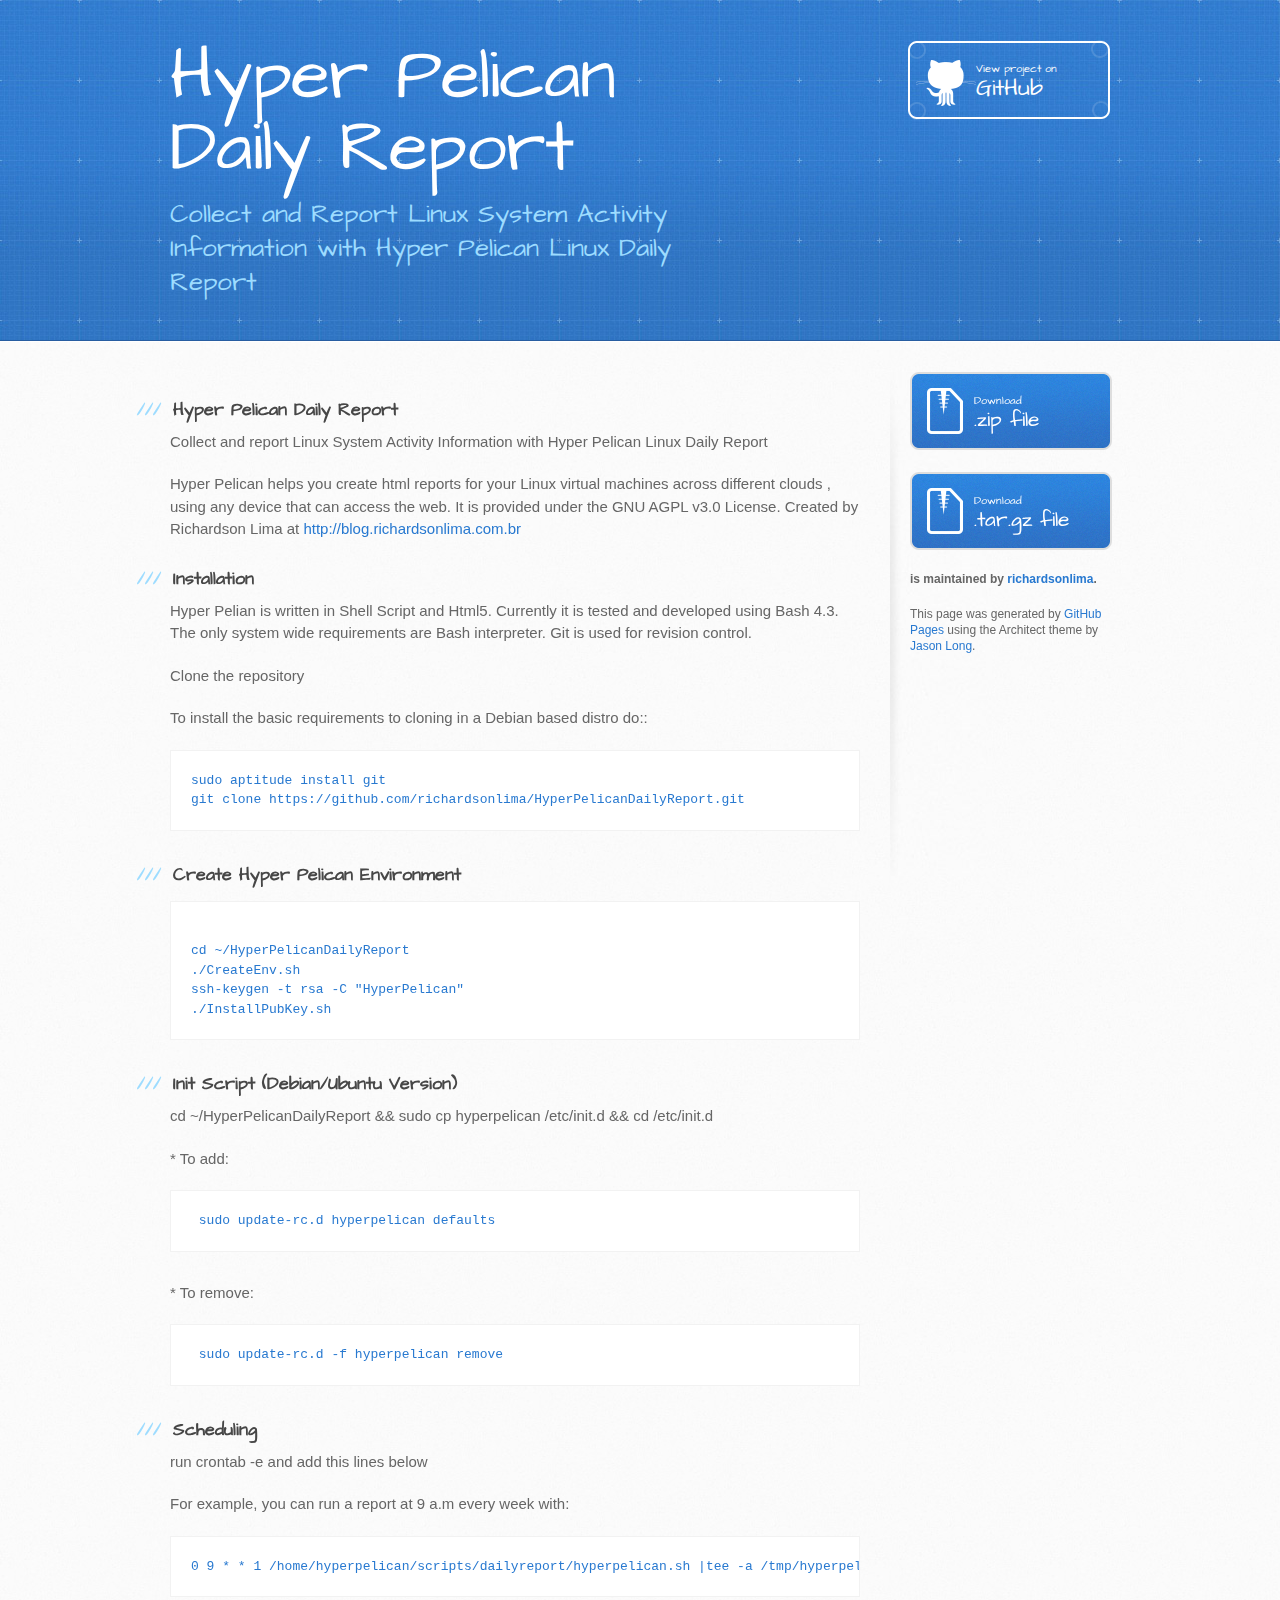
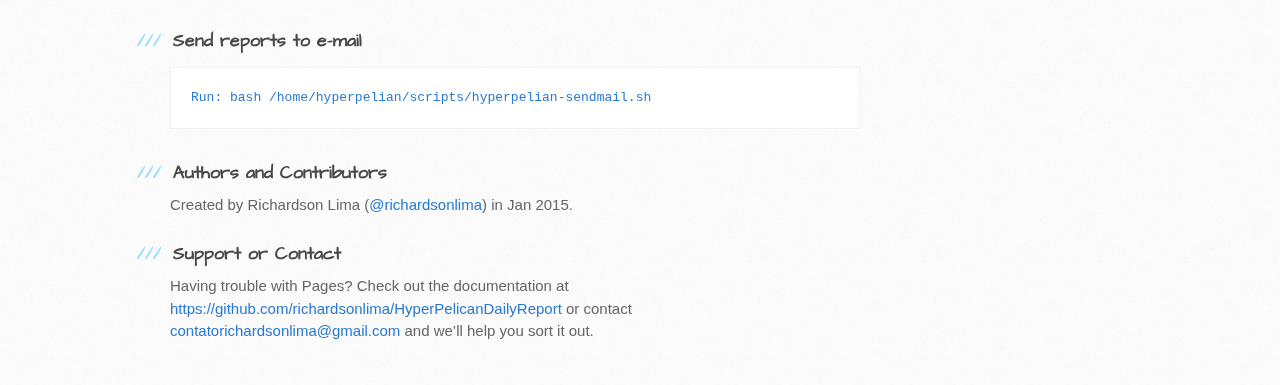
==== commit 6aed8664: "Update index.html" ====
--- a/index.html
+++ b/index.html
@@ -62,8 +62,10 @@
 <a id="InitScript"class="anchor" href="#InitScript" aria-hidden="true"><span class="octicon octicon-link"></span></a>Init Script (Debian/Ubuntu Version)</h3>
 
 <p>cd ~/HyperPelicanDailyReport && sudo cp hyperpelican /etc/init.d && cd /etc/init.d</p>
-<pre><code> * To add: sudo update-rc.d hyperpelican defaults</code></pre>
-<pre><code> * To remove: sudo update-rc.d -f hyperpelican remove</code></pre>
+<p>* To add: </p>
+<pre><code> sudo update-rc.d hyperpelican defaults</code></pre>
+<p>* To remove: </p>
+<pre><code> sudo update-rc.d -f hyperpelican remove</code></pre>
 
 <h3>
 <a id="scheduling" class="anchor" href="#scheduling" aria-hidden="true"><span class="octicon octicon-link"></span></a>Scheduling</h3>
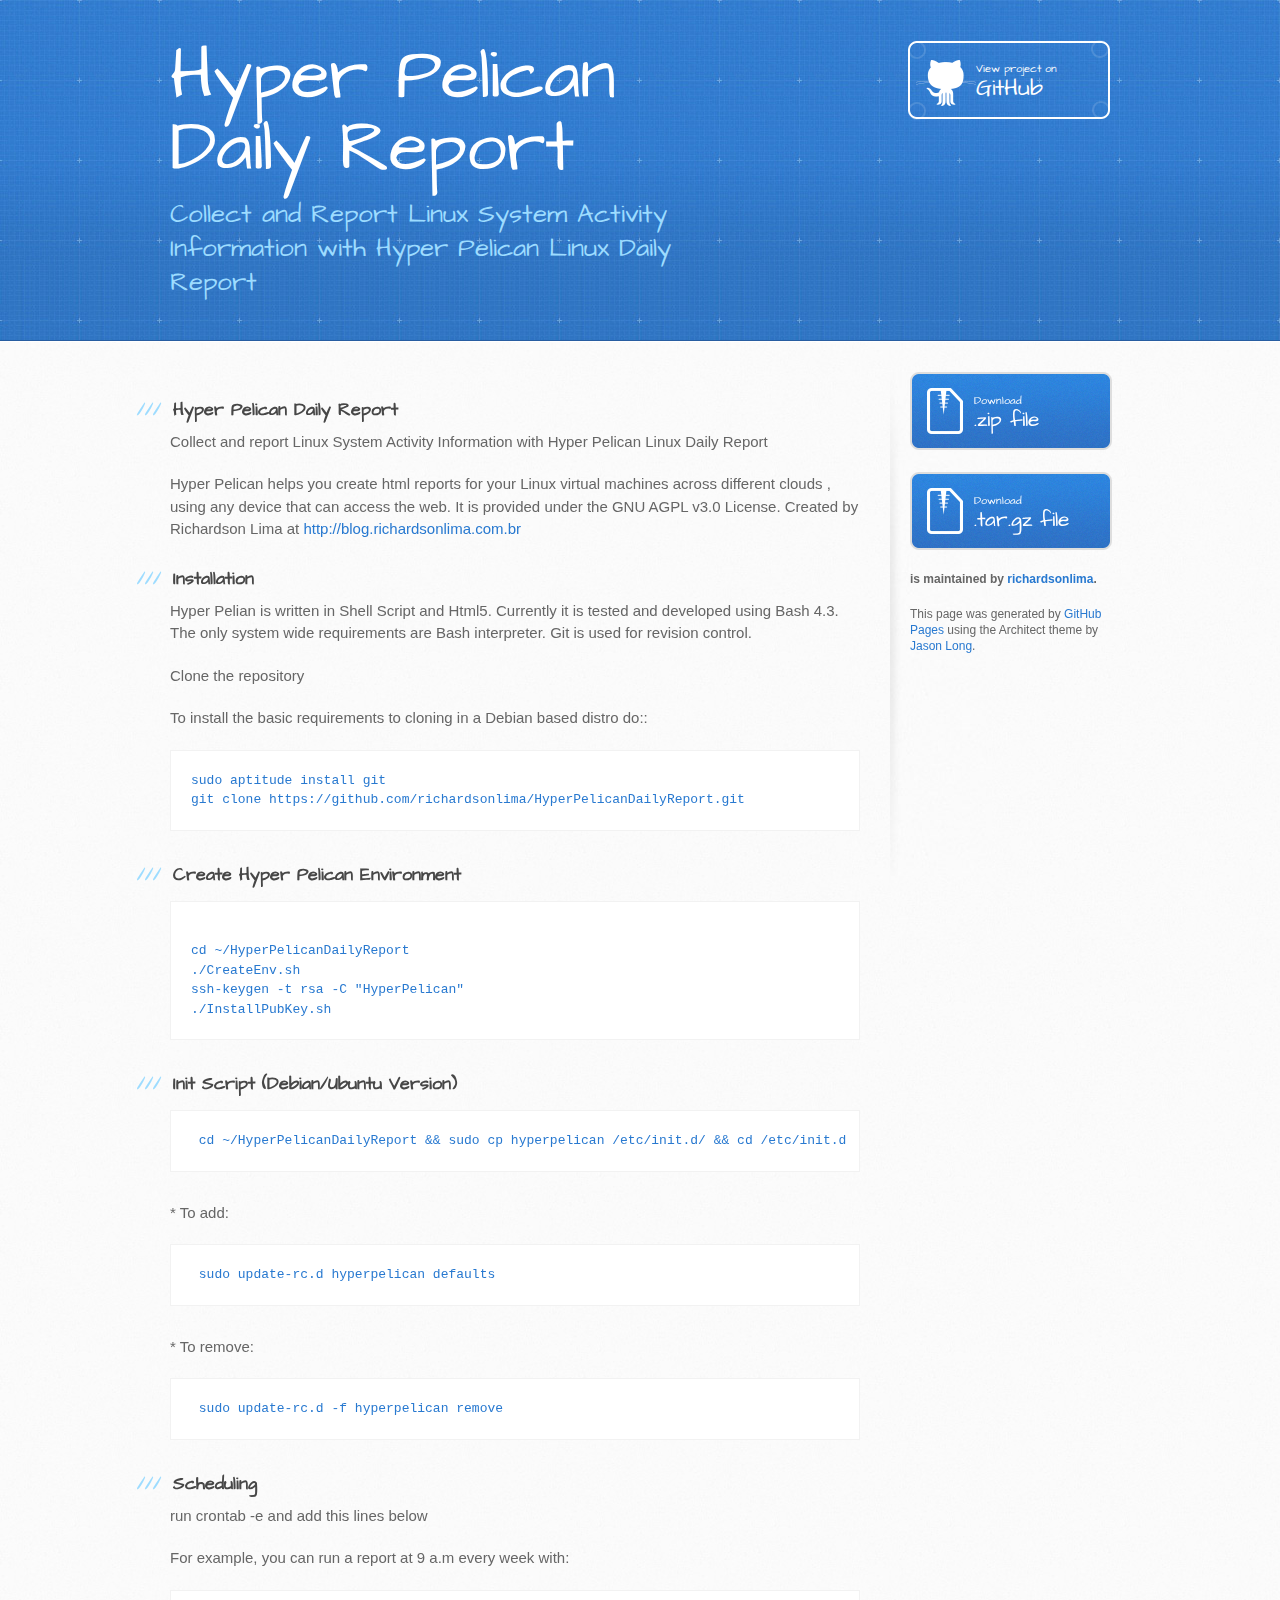
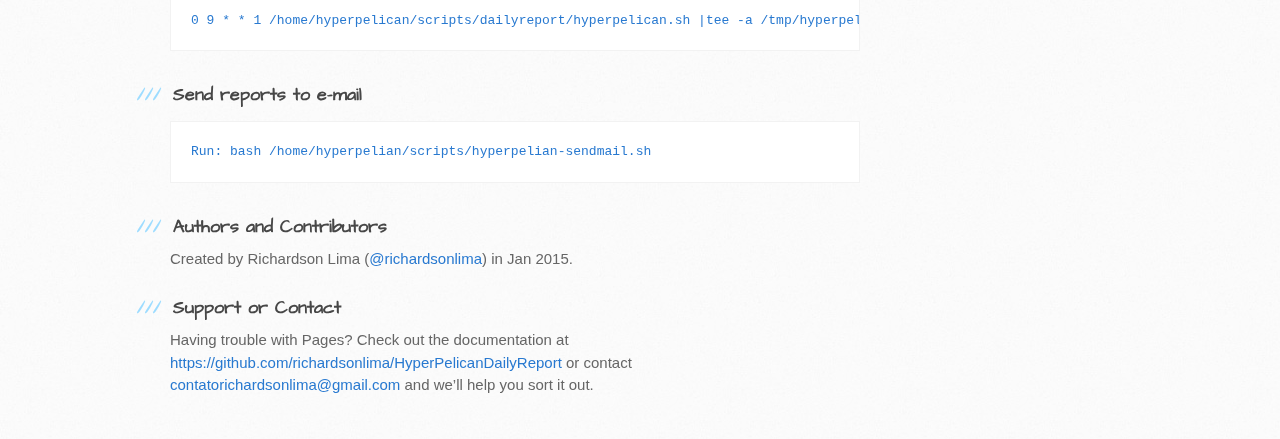
==== commit 5399df10: "Update index.html" ====
--- a/index.html
+++ b/index.html
@@ -61,7 +61,7 @@
 <h3>
 <a id="InitScript"class="anchor" href="#InitScript" aria-hidden="true"><span class="octicon octicon-link"></span></a>Init Script (Debian/Ubuntu Version)</h3>
 
-<p>cd ~/HyperPelicanDailyReport && sudo cp hyperpelican /etc/init.d && cd /etc/init.d</p>
+<pre><code> cd ~/HyperPelicanDailyReport && sudo cp hyperpelican /etc/init.d/ && cd /etc/init.d</code></pre>
 <p>* To add: </p>
 <pre><code> sudo update-rc.d hyperpelican defaults</code></pre>
 <p>* To remove: </p>
